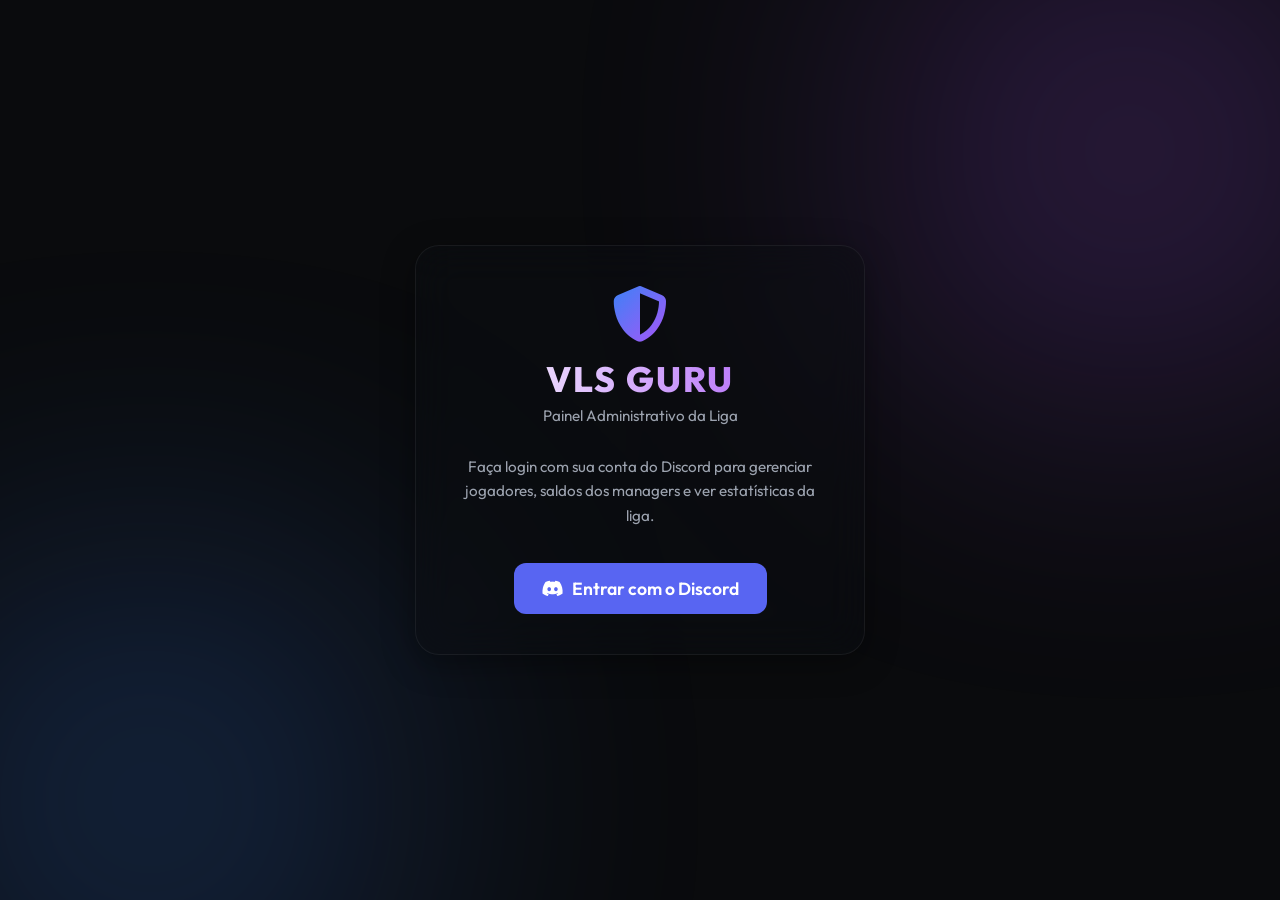
==== static/admin/index.html @ acd8dd53 "Configure league database helpers, API endpoints, and /paineladm dashboard" ====
<!DOCTYPE html>
<html lang="pt-BR">
<head>
    <meta charset="UTF-8">
    <meta name="viewport" content="width=device-width, initial-scale=1.0">
    <title>VLS Guru — Dashboard Admin</title>
    <!-- Google Fonts -->
    <link rel="preconnect" href="https://fonts.googleapis.com">
    <link rel="preconnect" href="https://fonts.gstatic.com" crossorigin>
    <link href="https://fonts.googleapis.com/css2?family=Outfit:wght@300;400;500;600;700;800&display=swap" rel="stylesheet">
    <!-- FontAwesome para ícones premium -->
    <link rel="stylesheet" href="https://cdnjs.cloudflare.com/ajax/libs/font-awesome/6.4.0/css/all.min.css">
    <!-- CSS Customizado -->
    <link rel="stylesheet" href="/static/admin/style.css">
</head>
<body>
    <!-- Fundo dinâmico com gradiente animado -->
    <div class="bg-blur"></div>
    <div class="bg-blur2"></div>

    <!-- Tela de Login -->
    <div id="login-screen" class="login-container">
        <div class="login-card">
            <div class="logo-area">
                <i class="fa-solid fa-shield-halved logo-icon"></i>
                <h1>VLS GURU</h1>
                <p>Painel Administrativo da Liga</p>
            </div>
            <p class="login-description">Faça login com sua conta do Discord para gerenciar jogadores, saldos dos managers e ver estatísticas da liga.</p>
            <a href="/login" class="btn btn-discord">
                <i class="fa-brands fa-discord"></i> Entrar com o Discord
            </a>
        </div>
    </div>

    <!-- Tela Principal do Dashboard -->
    <div id="app-screen" class="app-layout" style="display: none;">
        <!-- Sidebar lateral premium -->
        <aside class="sidebar">
            <div class="sidebar-header">
                <i class="fa-solid fa-shield-halved sidebar-logo"></i>
                <div class="sidebar-title-area">
                    <h2>VLS GURU</h2>
                    <span>Admin Dashboard</span>
                </div>
            </div>

            <nav class="sidebar-menu">
                <button class="menu-item active" data-tab="tab-overview">
                    <i class="fa-solid fa-chart-simple"></i> Visão Geral
                </button>
                <button class="menu-item" data-tab="tab-players">
                    <i class="fa-solid fa-users"></i> Gerenciar Jogadores
                </button>
                <button class="menu-item" data-tab="tab-members">
                    <i class="fa-solid fa-address-card"></i> Membros & Managers
                </button>
                <button class="menu-item" data-tab="tab-collections">
                    <i class="fa-solid fa-folder-open"></i> Coleções
                </button>
                <button class="menu-item" data-tab="tab-championships">
                    <i class="fa-solid fa-trophy"></i> Campeonatos
                </button>
                <button class="menu-item" data-tab="tab-matches">
                    <i class="fa-solid fa-calendar-days"></i> Jogos & Partidas
                </button>
                <button class="menu-item" data-tab="tab-news">
                    <i class="fa-solid fa-newspaper"></i> Notícias
                </button>
            </nav>

            <div class="sidebar-footer">
                <div class="user-profile">
                    <img id="user-avatar" src="" alt="Avatar">
                    <div class="user-info">
                        <h4 id="user-name">Manager</h4>
                        <span>Administrador</span>
                    </div>
                </div>
                <button id="btn-logout" class="btn-logout" title="Sair">
                    <i class="fa-solid fa-right-from-bracket"></i>
                </button>
            </div>
        </aside>

        <!-- Área Principal de Conteúdo -->
        <main class="main-content">
            <!-- Topbar com Título Dinâmico e Informações Rápidas -->
            <header class="topbar">
                <h1 id="tab-title">Visão Geral</h1>
                <div class="server-status">
                    <span class="status-indicator online"></span>
                    <span>Bot VLS Guru Online</span>
                </div>
            </header>

            <!-- CONTEÚDO: Visão Geral -->
            <section id="tab-overview" class="tab-content active">
                <div class="stats-grid">
                    <div class="stat-card">
                        <div class="stat-icon bg-blue"><i class="fa-solid fa-users"></i></div>
                        <div class="stat-info">
                            <span class="stat-label">Total de Jogadores</span>
                            <h3 id="stat-total-players">-</h3>
                        </div>
                    </div>
                    <div class="stat-card">
                        <div class="stat-icon bg-purple"><i class="fa-solid fa-user-tie"></i></div>
                        <div class="stat-info">
                            <span class="stat-label">Managers Registrados</span>
                            <h3 id="stat-total-users">-</h3>
                        </div>
                    </div>
                    <div class="stat-card">
                        <div class="stat-icon bg-gold"><i class="fa-solid fa-coins"></i></div>
                        <div class="stat-info">
                            <span class="stat-label">Economia da Liga</span>
                            <h3 id="stat-economy">-</h3>
                        </div>
                    </div>
                </div>

                <div class="panel-row">
                    <div class="panel glass">
                        <div class="panel-header">
                            <h3>Ações Rápidas de Admin</h3>
                        </div>
                        <div class="panel-body quick-actions">
                            <button class="action-btn" id="quick-add-player">
                                <i class="fa-solid fa-user-plus"></i> Novo Jogador
                            </button>
                            <button class="action-btn" id="quick-create-col">
                                <i class="fa-solid fa-folder-plus"></i> Nova Coleção
                            </button>
                            <a href="https://discord.com/channels/1393100041446756494" target="_blank" class="action-btn">
                                <i class="fa-brands fa-discord"></i> Ir para o Servidor
                            </a>
                        </div>
                    </div>
                </div>
            </section>

            <!-- CONTEÚDO: Gerenciar Jogadores -->
            <section id="tab-players" class="tab-content">
                <div class="filter-bar">
                    <div class="search-input">
                        <i class="fa-solid fa-magnifying-glass"></i>
                        <input type="text" id="search-player" placeholder="Pesquisar jogador pelo nome...">
                    </div>
                    <div class="select-wrapper">
                        <select id="filter-position">
                            <option value="">Todas Posições</option>
                            <option value="GK">GK (Goleiro)</option>
                            <option value="CB">CB (Zagueiro)</option>
                            <option value="LB">LB (Lat. Esquerdo)</option>
                            <option value="RB">RB (Lat. Direito)</option>
                            <option value="LM">LM (Meia Esquerdo)</option>
                            <option value="RM">RM (Meia Direito)</option>
                            <option value="CDM">CDM (Volante)</option>
                            <option value="CM">CM (Meio-Campista)</option>
                            <option value="CAM">CAM (Meia Armador)</option>
                            <option value="ST">ST (Centroavante)</option>
                            <option value="LW">LW (Ponta Esquerda)</option>
                            <option value="RW">RW (Ponta Direita)</option>
                        </select>
                    </div>
                    <div class="select-wrapper">
                        <select id="filter-collection">
                            <option value="">Todas Coleções</option>
                        </select>
                    </div>
                    <button class="btn btn-primary" id="btn-add-player">
                        <i class="fa-solid fa-plus"></i> Adicionar Jogador
                    </button>
                </div>

                <div class="players-grid" id="players-list">
                    <!-- Cards de jogadores injetados via JS -->
                </div>
            </section>

            <!-- CONTEÚDO: Membros e Managers -->
            <section id="tab-members" class="tab-content">
                <div class="filter-bar">
                    <div class="search-input">
                        <i class="fa-solid fa-magnifying-glass"></i>
                        <input type="text" id="search-member" placeholder="Pesquisar membro pelo nome do Discord...">
                    </div>
                </div>

                <div class="members-table-container glass">
                    <table class="members-table">
                        <thead>
                            <tr>
                                <th>Usuário Discord</th>
                                <th>Nome do Clube</th>
                                <th>Saldo (R$)</th>
                                <th>Moedas Premium</th>
                                <th>Elenco (Cards)</th>
                                <th>Ações</th>
                            </tr>
                        </thead>
                        <tbody id="members-list">
                            <!-- Injetado dinamicamente -->
                        </tbody>
                    </table>
                </div>
            </section>

            <!-- CONTEÚDO: Coleções -->
            <section id="tab-collections" class="tab-content">
                <div class="filter-bar" style="justify-content: flex-end;">
                    <button class="btn btn-primary" id="btn-add-collection">
                        <i class="fa-solid fa-plus"></i> Nova Coleção
                    </button>
                </div>

                <div class="collections-grid" id="collections-list">
                    <!-- Injetado dinamicamente -->
                </div>
            </section>

            <!-- CONTEÚDO: Campeonatos -->
            <section id="tab-championships" class="tab-content">
                <div class="filter-bar" style="justify-content: flex-end;">
                    <button class="btn btn-primary" id="btn-add-championship">
                        <i class="fa-solid fa-plus"></i> Novo Campeonato
                    </button>
                </div>
                <div class="collections-grid" id="championships-list">
                    <!-- Injetado dinamicamente -->
                </div>
            </section>

            <!-- CONTEÚDO: Jogos & Partidas -->
            <section id="tab-matches" class="tab-content">
                <div class="filter-bar">
                    <div class="search-box">
                        <i class="fa-solid fa-filter"></i>
                        <select id="filter-match-championship" style="background: rgba(255,255,255,0.05); color: var(--text-primary); border: 1px solid var(--border-card); padding: 0.5rem 1rem; border-radius: 8px; font-family: inherit; font-size: 0.9rem; outline: none; margin-left: 0.5rem;">
                            <option value="">Filtrar por Campeonato (Todos)</option>
                        </select>
                    </div>
                    <button class="btn btn-primary" id="btn-add-match">
                        <i class="fa-solid fa-plus"></i> Novo Jogo
                    </button>
                </div>
                
                <div class="table-container">
                    <table class="data-table">
                        <thead>
                            <tr>
                                <th>Campeonato</th>
                                <th>Rodada</th>
                                <th>Confronto</th>
                                <th>Placar</th>
                                <th>Status</th>
                                <th>Ações</th>
                            </tr>
                        </thead>
                        <tbody id="matches-list">
                            <!-- Injetado dinamicamente -->
                        </tbody>
                    </table>
                </div>
            </section>

            <!-- CONTEÚDO: Notícias -->
            <section id="tab-news" class="tab-content">
                <div class="filter-bar" style="justify-content: flex-end;">
                    <button class="btn btn-primary" id="btn-add-news">
                        <i class="fa-solid fa-plus"></i> Nova Notícia
                    </button>
                </div>
                <div class="collections-grid" id="news-list" style="grid-template-columns: repeat(auto-fill, minmax(300px, 1fr));">
                    <!-- Injetado dinamicamente -->
                </div>
            </section>
        </main>
    </div>

    <!-- MODAL: Adicionar / Editar Jogador -->
    <div id="modal-player" class="modal">
        <div class="modal-content glass animate-slide-down">
            <div class="modal-header">
                <h3 id="modal-player-title">Adicionar Novo Jogador</h3>
                <button class="modal-close" id="btn-close-player-modal"><i class="fa-solid fa-xmark"></i></button>
            </div>
            <form id="form-player" class="modal-form">
                <input type="hidden" id="player-id">
                
                <div class="form-group">
                    <label for="player-name">Nome do Jogador</label>
                    <input type="text" id="player-name" required placeholder="Ex: Cristiano Ronaldo">
                </div>

                <div class="form-row">
                    <div class="form-group">
                        <label for="player-over">Overall (Rating)</label>
                        <input type="number" id="player-over" required min="50" max="99" placeholder="Ex: 92">
                    </div>
                    <div class="form-group">
                        <label for="player-pos">Posição Tática</label>
                        <select id="player-pos" required>
                            <option value="GK">GK (Goleiro)</option>
                            <option value="CB">CB (Zagueiro)</option>
                            <option value="LB">LB (Lat. Esquerdo)</option>
                            <option value="RB">RB (Lat. Direito)</option>
                            <option value="LWB">LWB (Ala Esquerdo)</option>
                            <option value="RWB">RWB (Ala Direito)</option>
                            <option value="CDM">CDM (Volante)</option>
                            <option value="CM">CM (Meio-Campista)</option>
                            <option value="CAM">CAM (Meia Armador)</option>
                            <option value="LM">LM (Meia Esquerdo)</option>
                            <option value="RM">RM (Meia Direito)</option>
                            <option value="ST">ST (Centroavante)</option>
                            <option value="LW">LW (Ponta Esquerda)</option>
                            <option value="RW">RW (Ponta Direita)</option>
                            <option value="CF">CF (Segundo Atacante)</option>
                        </select>
                    </div>
                </div>

                <div class="form-group">
                    <label for="player-col">Coleção</label>
                    <select id="player-col" required>
                        <option value="">Carregando coleções...</option>
                    </select>
                </div>

                <div class="form-group">
                    <label>Imagem do Card</label>
                    <div class="image-upload-options">
                        <label class="radio-label">
                            <input type="radio" name="img-source" value="url" checked> Usar Link (URL)
                        </label>
                        <label class="radio-label">
                            <input type="radio" name="img-source" value="upload"> Fazer Upload do PC
                        </label>
                    </div>
                    <div id="group-url" class="img-input-group">
                        <input type="url" id="player-img-url" placeholder="https://exemplo.com/carta.png">
                    </div>
                    <div id="group-upload" class="img-input-group" style="display: none;">
                        <input type="file" id="player-img-file" accept="image/*">
                    </div>
                </div>

                <div class="form-actions">
                    <button type="button" class="btn btn-secondary" id="btn-cancel-player">Cancelar</button>
                    <button type="submit" class="btn btn-primary">Salvar Jogador</button>
                </div>
            </form>
        </div>
    </div>

    <!-- MODAL: Gerenciar Clube do Membro -->
    <div id="modal-member" class="modal">
        <div class="modal-content glass animate-slide-down">
            <div class="modal-header">
                <h3>Gerenciar Manager</h3>
                <button class="modal-close" id="btn-close-member-modal"><i class="fa-solid fa-xmark"></i></button>
            </div>
            <div class="member-profile-header">
                <img id="member-modal-avatar" src="" alt="Avatar">
                <div>
                    <h2 id="member-modal-name">Nome do Discord</h2>
                    <span id="member-modal-club">Nome do Clube</span>
                </div>
            </div>

            <div class="tab-container">
                <div class="tab-nav">
                    <button class="tab-btn active" data-subtab="subtab-finance">Finanças</button>
                    <button class="tab-btn" data-subtab="subtab-inventory">Dar Jogador</button>
                </div>

                <!-- SUBTELA: Ajustes de Dinheiro -->
                <div id="subtab-finance" class="subtab-content active">
                    <form id="form-member-finance" class="modal-form">
                        <input type="hidden" id="member-modal-id">
                        <div class="form-row">
                            <div class="form-group">
                                <label for="member-money">Saldo do Clube (R$)</label>
                                <input type="number" id="member-money" required>
                            </div>
                            <div class="form-group">
                                <label for="member-premium">VLS Coins</label>
                                <input type="number" id="member-premium" required>
                            </div>
                        </div>
                        <button type="submit" class="btn btn-primary" style="width: 100%;">Salvar Finanças</button>
                    </form>
                </div>

                <!-- SUBTELA: Dar Jogador -->
                <div id="subtab-inventory" class="subtab-content">
                    <div class="give-player-section">
                        <div class="form-group">
                            <label for="select-give-player">Selecionar Jogador da Base Global</label>
                            <div class="search-select-group">
                                <select id="select-give-player" class="full-select">
                                    <option value="">Escolha um jogador...</option>
                                </select>
                                <button class="btn btn-success" id="btn-submit-give-player">
                                    <i class="fa-solid fa-plus"></i> Dar Card
                                </button>
                            </div>
                        </div>

                        <div class="inventory-section">
                            <h4>Elenco Atual do Manager (Clique para excluir)</h4>
                            <div class="member-inventory-list" id="member-inventory-list">
                                <!-- Jogadores do inventário dele -->
                            </div>
                        </div>
                    </div>
                </div>
            </div>
        </div>
    </div>

    <!-- MODAL: Adicionar Coleção -->
    <div id="modal-collection" class="modal">
        <div class="modal-content glass animate-slide-down">
            <div class="modal-header">
                <h3>Adicionar Nova Coleção</h3>
                <button class="modal-close" id="btn-close-col-modal"><i class="fa-solid fa-xmark"></i></button>
            </div>
            <form id="form-collection" class="modal-form">
                <div class="form-group">
                    <label for="col-id">ID da Coleção (Minúsculo, sem espaços)</label>
                    <input type="text" id="col-id" required placeholder="Ex: totw, lendaria" pattern="[a-z0-9_]+">
                </div>
                <div class="form-row">
                    <div class="form-group">
                        <label for="col-name">Nome Exibido</label>
                        <input type="text" id="col-name" required placeholder="Ex: Team of the Week">
                    </div>
                    <div class="form-group">
                        <label for="col-emoji">Emoji da Coleção</label>
                        <input type="text" id="col-emoji" required placeholder="Ex: 🌟, 👑">
                    </div>
                </div>
                <div class="form-actions">
                    <button type="button" class="btn btn-secondary" id="btn-cancel-col">Cancelar</button>
                    <button type="submit" class="btn btn-primary">Adicionar Coleção</button>
                </div>
            </form>
        </div>
    </div>

    <!-- MODAL: Adicionar / Editar Campeonato -->
    <div id="modal-championship" class="modal">
        <div class="modal-content glass animate-slide-down">
            <div class="modal-header">
                <h3 id="modal-championship-title">Novo Campeonato</h3>
                <button class="modal-close" id="btn-close-championship-modal"><i class="fa-solid fa-xmark"></i></button>
            </div>
            <form id="form-championship" class="modal-form" enctype="multipart/form-data">
                <input type="hidden" id="championship-id">
                
                <div class="form-group">
                    <label for="championship-name">Nome do Campeonato</label>
                    <input type="text" id="championship-name" required placeholder="Ex: Copa VLS 2026">
                </div>

                <div class="form-group">
                    <label for="championship-logo-url">URL da Logo (Opcional)</label>
                    <input type="text" id="championship-logo-url" placeholder="http://...">
                </div>

                <div class="form-group">
                    <label for="championship-logo-file">Ou Enviar Imagem do PC</label>
                    <input type="file" id="championship-logo-file" accept="image/*">
                </div>

                <div class="form-group form-row">
                    <label style="display: flex; align-items: center; gap: 0.5rem; color: var(--text-primary);">
                        <input type="checkbox" id="championship-active" checked> Campeonato Ativo
                    </label>
                </div>

                <div class="form-actions">
                    <button type="button" class="btn btn-secondary" id="btn-cancel-championship">Cancelar</button>
                    <button type="submit" class="btn btn-primary">Salvar Campeonato</button>
                </div>
            </form>
        </div>
    </div>

    <!-- MODAL: Adicionar / Editar Jogo -->
    <div id="modal-match" class="modal">
        <div class="modal-content glass animate-slide-down">
            <div class="modal-header">
                <h3 id="modal-match-title">Novo Jogo</h3>
                <button class="modal-close" id="btn-close-match-modal"><i class="fa-solid fa-xmark"></i></button>
            </div>
            <form id="form-match" class="modal-form">
                <input type="hidden" id="match-id">
                
                <div class="form-group">
                    <label for="match-championship">Campeonato</label>
                    <select id="match-championship" required style="background: rgba(255,255,255,0.05); color: var(--text-primary); border: 1px solid var(--border-card); padding: 0.5rem 1rem; border-radius: 8px; width: 100%; font-family: inherit; outline: none;">
                        <option value="">Selecione um campeonato...</option>
                    </select>
                </div>

                <div class="form-row">
                    <div class="form-group">
                        <label for="match-round">Fase / Rodada</label>
                        <input type="text" id="match-round" required placeholder="Ex: Rodada 1 ou Semifinal">
                    </div>
                    <div class="form-group">
                        <label for="match-date">Data do Jogo (Opcional)</label>
                        <input type="datetime-local" id="match-date" style="background: rgba(255,255,255,0.05); color: var(--text-primary); border: 1px solid var(--border-card); padding: 0.5rem 1rem; border-radius: 8px; width: 100%; font-family: inherit; outline: none;">
                    </div>
                </div>

                <div class="form-row">
                    <div class="form-group">
                        <label for="match-home">Time de Casa</label>
                        <input type="text" id="match-home" required placeholder="Ex: VLS FC">
                    </div>
                    <div class="form-group">
                        <label for="match-away">Time de Fora</label>
                        <input type="text" id="match-away" required placeholder="Ex: Real Madrid">
                    </div>
                </div>

                <div class="form-row">
                    <div class="form-group">
                        <label for="match-gols-home">Gols Casa (Opcional)</label>
                        <input type="number" id="match-gols-home" min="0" placeholder="Ex: 2">
                    </div>
                    <div class="form-group">
                        <label for="match-gols-away">Gols Fora (Opcional)</label>
                        <input type="number" id="match-gols-away" min="0" placeholder="Ex: 1">
                    </div>
                </div>

                <div class="form-group">
                    <label for="match-video">Link da Gravação (Opcional)</label>
                    <input type="url" id="match-video" placeholder="Ex: https://youtube.com/watch?...">
                </div>

                <div class="form-group form-row">
                    <label style="display: flex; align-items: center; gap: 0.5rem; color: var(--text-primary);">
                        <input type="checkbox" id="match-ended"> Partida Encerrada
                    </label>
                </div>

                <div class="form-actions">
                    <button type="button" class="btn btn-secondary" id="btn-cancel-match">Cancelar</button>
                    <button type="submit" class="btn btn-primary">Salvar Jogo</button>
                </div>
            </form>
        </div>
    </div>

    <!-- MODAL: Adicionar / Editar Notícia -->
    <div id="modal-news" class="modal">
        <div class="modal-content glass animate-slide-down">
            <div class="modal-header">
                <h3 id="modal-news-title">Nova Notícia</h3>
                <button class="modal-close" id="btn-close-news-modal"><i class="fa-solid fa-xmark"></i></button>
            </div>
            <form id="form-news" class="modal-form" enctype="multipart/form-data">
                <input type="hidden" id="news-id">
                
                <div class="form-group">
                    <label for="news-title">Título da Notícia</label>
                    <input type="text" id="news-title" required placeholder="Ex: Grande Final Confirmada!">
                </div>

                <div class="form-group">
                    <label for="news-subtitle">Subtítulo</label>
                    <input type="text" id="news-subtitle" placeholder="Ex: VLS enfrenta Real na disputa pela taça">
                </div>

                <div class="form-group">
                    <label for="news-image-url">URL da Imagem de Capa (Opcional)</label>
                    <input type="text" id="news-image-url" placeholder="http://...">
                </div>

                <div class="form-group">
                    <label for="news-image-file">Ou Enviar Imagem do PC</label>
                    <input type="file" id="news-image-file" accept="image/*">
                </div>

                <div class="form-group">
                    <label for="news-content">Conteúdo da Matéria</label>
                    <textarea id="news-content" required placeholder="Escreva a notícia aqui..." rows="6" style="width:100%; background:rgba(255,255,255,0.05); border:1px solid var(--border-card); color:var(--text-primary); border-radius:8px; padding:0.75rem; font-family:inherit; outline:none; resize:vertical;"></textarea>
                </div>

                <div class="form-actions">
                    <button type="button" class="btn btn-secondary" id="btn-cancel-news">Cancelar</button>
                    <button type="submit" class="btn btn-primary">Publicar Notícia</button>
                </div>
            </form>
        </div>
    </div>

    <!-- Notificações Toast -->
    <div id="toast-container" class="toast-container"></div>

    <!-- JS principal -->
    <script src="/static/admin/app.js"></script>
</body>
</html>
---- static/admin/style.css ----
/* ==========================================
   VARIÁVEIS DE DESIGN SYSTEM & GLASSMORPHISM
   ========================================== */
:root {
    --bg-primary: #0a0b0d;
    --bg-sidebar: rgba(13, 14, 18, 0.6);
    --bg-card: rgba(20, 22, 28, 0.45);
    --bg-modal: rgba(10, 11, 14, 0.85);
    
    --border-glass: rgba(255, 255, 255, 0.06);
    --border-active: rgba(147, 51, 234, 0.3);
    
    --text-main: #f3f4f6;
    --text-muted: #9ca3af;
    
    --color-blue: #3b82f6;
    --color-purple: #a855f7;
    --color-gold: #fbbf24;
    --color-green: #10b981;
    --color-red: #ef4444;
    
    --shadow-neon: 0 0 20px rgba(168, 85, 247, 0.15);
    --shadow-main: 0 8px 32px 0 rgba(0, 0, 0, 0.37);
    
    --font-outfit: 'Outfit', sans-serif;
}

/* ==========================================
   RESET & CONFIGURAÇÕES BÁSICAS
   ========================================== */
* {
    margin: 0;
    padding: 0;
    box-sizing: border-box;
    font-family: var(--font-outfit);
}

body {
    background-color: var(--bg-primary);
    color: var(--text-main);
    overflow-x: hidden;
    min-height: 100vh;
}

/* Scrollbar Premium */
::-webkit-scrollbar {
    width: 6px;
    height: 6px;
}
::-webkit-scrollbar-track {
    background: rgba(0, 0, 0, 0.2);
}
::-webkit-scrollbar-thumb {
    background: var(--color-purple);
    border-radius: 10px;
}
::-webkit-scrollbar-thumb:hover {
    background: #c084fc;
}

/* Fundo Animado de Blur */
.bg-blur, .bg-blur2 {
    position: fixed;
    width: 500px;
    height: 500px;
    border-radius: 50%;
    z-index: -1;
    filter: blur(140px);
    opacity: 0.25;
    pointer-events: none;
}
.bg-blur {
    top: -100px;
    right: -100px;
    background: var(--color-purple);
    animation: pulseBlur 15s infinite alternate;
}
.bg-blur2 {
    bottom: -150px;
    left: -100px;
    background: var(--color-blue);
    animation: pulseBlur 20s infinite alternate-reverse;
}

@keyframes pulseBlur {
    0% { transform: scale(1) translate(0, 0); }
    100% { transform: scale(1.3) translate(50px, 50px); }
}

/* ==========================================
   BOTÕES E COMPONENTES BÁSICOS
   ========================================== */
.btn {
    display: inline-flex;
    align-items: center;
    justify-content: center;
    gap: 8px;
    padding: 10px 20px;
    border-radius: 10px;
    font-weight: 600;
    font-size: 0.95rem;
    cursor: pointer;
    border: none;
    transition: all 0.3s cubic-bezier(0.4, 0, 0.2, 1);
    text-decoration: none;
}
.btn-primary {
    background: linear-gradient(135deg, var(--color-blue), var(--color-purple));
    color: white;
    box-shadow: var(--shadow-neon);
}
.btn-primary:hover {
    transform: translateY(-2px);
    box-shadow: 0 0 25px rgba(168, 85, 247, 0.4);
}
.btn-secondary {
    background: rgba(255, 255, 255, 0.06);
    color: var(--text-main);
    border: 1px solid var(--border-glass);
}
.btn-secondary:hover {
    background: rgba(255, 255, 255, 0.12);
}
.btn-success {
    background: var(--color-green);
    color: white;
}
.btn-success:hover {
    background: #059669;
    transform: translateY(-1px);
}
.btn-danger {
    background: var(--color-red);
    color: white;
}
.btn-danger:hover {
    background: #dc2626;
}
.btn-discord {
    background-color: #5865F2;
    color: white;
    font-size: 1.1rem;
    padding: 14px 28px;
    border-radius: 12px;
}
.btn-discord:hover {
    background-color: #4752C4;
    transform: scale(1.03);
    box-shadow: 0 0 20px rgba(88, 101, 242, 0.4);
}

/* Glassmorphism Panel */
.glass {
    background: var(--bg-card);
    backdrop-filter: blur(12px);
    -webkit-backdrop-filter: blur(12px);
    border: 1px solid var(--border-glass);
    border-radius: 16px;
    box-shadow: var(--shadow-main);
}

/* ==========================================
   TELA DE LOGIN
   ========================================== */
.login-container {
    display: flex;
    align-items: center;
    justify-content: center;
    min-height: 100vh;
    padding: 20px;
}
.login-card {
    background: rgba(13, 14, 18, 0.45);
    backdrop-filter: blur(20px);
    border: 1px solid var(--border-glass);
    border-radius: 24px;
    padding: 40px;
    max-width: 450px;
    width: 100%;
    text-align: center;
    box-shadow: var(--shadow-main);
    animation: fadeIn 0.6s ease;
}
.logo-area {
    margin-bottom: 30px;
}
.logo-icon {
    font-size: 3.5rem;
    background: linear-gradient(135deg, var(--color-blue), var(--color-purple));
    -webkit-background-clip: text;
    -webkit-text-fill-color: transparent;
    margin-bottom: 15px;
}
.login-card h1 {
    font-size: 2.2rem;
    font-weight: 800;
    letter-spacing: 2px;
    background: linear-gradient(to right, white, #a855f7);
    -webkit-background-clip: text;
    -webkit-text-fill-color: transparent;
}
.login-card p {
    color: var(--text-muted);
    font-size: 0.95rem;
    margin-top: 5px;
}
.login-description {
    color: var(--text-muted);
    font-size: 0.95rem;
    line-height: 1.6;
    margin-bottom: 35px;
}

@keyframes fadeIn {
    from { opacity: 0; transform: translateY(15px); }
    to { opacity: 1; transform: translateY(0); }
}

/* ==========================================
   LAYOUT PRINCIPAL (SIDEBAR + MAIN)
   ========================================== */
.app-layout {
    display: flex;
    min-height: 100vh;
}

/* Sidebar Estilo E-sports */
.sidebar {
    width: 280px;
    background: var(--bg-sidebar);
    backdrop-filter: blur(15px);
    border-right: 1px solid var(--border-glass);
    padding: 24px;
    display: flex;
    flex-direction: column;
    position: fixed;
    height: 100vh;
    z-index: 10;
}
.sidebar-header {
    display: flex;
    align-items: center;
    gap: 12px;
    margin-bottom: 40px;
}
.sidebar-logo {
    font-size: 2.2rem;
    background: linear-gradient(135deg, var(--color-blue), var(--color-purple));
    -webkit-background-clip: text;
    -webkit-text-fill-color: transparent;
}
.sidebar-title-area h2 {
    font-size: 1.35rem;
    font-weight: 800;
    letter-spacing: 1px;
}
.sidebar-title-area span {
    font-size: 0.75rem;
    color: var(--color-purple);
    font-weight: 600;
    text-transform: uppercase;
}
.sidebar-menu {
    display: flex;
    flex-direction: column;
    gap: 8px;
    flex-grow: 1;
}
.menu-item {
    background: transparent;
    border: none;
    color: var(--text-muted);
    display: flex;
    align-items: center;
    gap: 14px;
    padding: 14px 16px;
    border-radius: 12px;
    font-size: 1rem;
    font-weight: 500;
    text-align: left;
    cursor: pointer;
    transition: all 0.2s;
    width: 100%;
}
.menu-item i {
    font-size: 1.15rem;
}
.menu-item:hover {
    background: rgba(255, 255, 255, 0.04);
    color: white;
}
.menu-item.active {
    background: linear-gradient(135deg, rgba(59, 130, 246, 0.1), rgba(168, 85, 247, 0.1));
    color: var(--text-main);
    border: 1px solid var(--border-active);
    box-shadow: inset 0 0 10px rgba(168, 85, 247, 0.05);
}

.sidebar-footer {
    display: flex;
    align-items: center;
    justify-content: space-between;
    padding-top: 20px;
    border-top: 1px solid var(--border-glass);
}
.user-profile {
    display: flex;
    align-items: center;
    gap: 12px;
}
.user-profile img {
    width: 42px;
    height: 42px;
    border-radius: 50%;
    border: 2px solid var(--color-purple);
}
.user-info h4 {
    font-size: 0.95rem;
    font-weight: 600;
}
.user-info span {
    font-size: 0.75rem;
    color: var(--text-muted);
}
.btn-logout {
    background: transparent;
    border: none;
    color: var(--text-muted);
    font-size: 1.25rem;
    cursor: pointer;
    padding: 8px;
    border-radius: 8px;
    transition: all 0.2s;
}
.btn-logout:hover {
    color: var(--color-red);
    background: rgba(239, 68, 68, 0.1);
}

/* Área de Conteúdo Principal */
.main-content {
    flex-grow: 1;
    margin-left: 280px;
    padding: 40px;
    min-height: 100vh;
}
.topbar {
    display: flex;
    align-items: center;
    justify-content: space-between;
    margin-bottom: 35px;
}
.topbar h1 {
    font-size: 2rem;
    font-weight: 800;
}
.server-status {
    display: flex;
    align-items: center;
    gap: 10px;
    background: rgba(255, 255, 255, 0.03);
    border: 1px solid var(--border-glass);
    padding: 8px 16px;
    border-radius: 30px;
    font-size: 0.85rem;
    font-weight: 600;
}
.status-indicator {
    width: 10px;
    height: 10px;
    border-radius: 50%;
}
.status-indicator.online {
    background-color: var(--color-green);
    box-shadow: 0 0 10px var(--color-green);
}

/* ==========================================
   TELA: VISÃO GERAL
   ========================================== */
.stats-grid {
    display: grid;
    grid-template-columns: repeat(auto-fit, minmax(260px, 1fr));
    gap: 24px;
    margin-bottom: 35px;
}
.stat-card {
    background: var(--bg-card);
    border: 1px solid var(--border-glass);
    border-radius: 18px;
    padding: 24px;
    display: flex;
    align-items: center;
    gap: 20px;
    box-shadow: var(--shadow-main);
}
.stat-icon {
    width: 54px;
    height: 54px;
    border-radius: 12px;
    display: flex;
    align-items: center;
    justify-content: center;
    font-size: 1.5rem;
}
.stat-icon.bg-blue { background: rgba(59, 130, 246, 0.15); color: var(--color-blue); }
.stat-icon.bg-purple { background: rgba(168, 85, 247, 0.15); color: var(--color-purple); }
.stat-icon.bg-gold { background: rgba(251, 191, 36, 0.15); color: var(--color-gold); }

.stat-label {
    font-size: 0.85rem;
    color: var(--text-muted);
    text-transform: uppercase;
    font-weight: 600;
    letter-spacing: 0.5px;
}
.stat-info h3 {
    font-size: 1.8rem;
    font-weight: 800;
    margin-top: 2px;
}

.panel-row {
    margin-bottom: 24px;
}
.panel {
    padding: 24px;
}
.panel-header {
    margin-bottom: 20px;
    border-bottom: 1px solid var(--border-glass);
    padding-bottom: 12px;
}
.panel-header h3 {
    font-size: 1.2rem;
    font-weight: 700;
}
.quick-actions {
    display: flex;
    gap: 16px;
    flex-wrap: wrap;
}
.action-btn {
    background: rgba(255, 255, 255, 0.03);
    border: 1px solid var(--border-glass);
    border-radius: 14px;
    color: var(--text-main);
    padding: 20px 30px;
    font-size: 1rem;
    font-weight: 600;
    display: flex;
    flex-direction: column;
    align-items: center;
    gap: 10px;
    cursor: pointer;
    transition: all 0.2s;
    text-decoration: none;
    min-width: 150px;
}
.action-btn i {
    font-size: 1.7rem;
    color: var(--color-purple);
}
.action-btn:hover {
    background: rgba(255, 255, 255, 0.08);
    border-color: var(--color-purple);
    transform: translateY(-2px);
}

/* ==========================================
   TELA: GERENCIAR JOGADORES
   ========================================== */
.tab-content {
    display: none;
    animation: fadeIn 0.4s ease;
}
.tab-content.active {
    display: block;
}

.filter-bar {
    display: flex;
    gap: 16px;
    margin-bottom: 30px;
    flex-wrap: wrap;
    align-items: center;
}
.search-input {
    position: relative;
    flex-grow: 1;
    min-width: 250px;
}
.search-input i {
    position: absolute;
    left: 16px;
    top: 50%;
    transform: translateY(-50%);
    color: var(--text-muted);
}
.search-input input {
    width: 100%;
    background: rgba(255, 255, 255, 0.04);
    border: 1px solid var(--border-glass);
    padding: 12px 16px 12px 48px;
    border-radius: 12px;
    color: white;
    font-size: 0.95rem;
    outline: none;
    transition: all 0.2s;
}
.search-input input:focus {
    border-color: var(--color-purple);
    box-shadow: 0 0 10px rgba(168, 85, 247, 0.15);
}

.select-wrapper {
    position: relative;
    min-width: 180px;
}
.select-wrapper select, .full-select {
    width: 100%;
    background: rgba(255, 255, 255, 0.04);
    border: 1px solid var(--border-glass);
    padding: 12px 16px;
    border-radius: 12px;
    color: white;
    font-size: 0.95rem;
    outline: none;
    cursor: pointer;
    appearance: none;
}
.select-wrapper select:focus, .full-select:focus {
    border-color: var(--color-purple);
}
.select-wrapper::after {
    content: '\f107';
    font-family: 'Font Awesome 6 Free';
    font-weight: 900;
    position: absolute;
    right: 16px;
    top: 50%;
    transform: translateY(-50%);
    color: var(--text-muted);
    pointer-events: none;
}

.players-grid {
    display: grid;
    grid-template-columns: repeat(auto-fill, minmax(220px, 1fr));
    gap: 24px;
}

/* CARD DE JOGADOR COLECIONÁVEL */
.player-card {
    background: linear-gradient(135deg, rgba(20, 22, 28, 0.8), rgba(10, 11, 14, 0.9));
    border: 1px solid var(--border-glass);
    border-radius: 20px;
    padding: 16px;
    display: flex;
    flex-direction: column;
    align-items: center;
    position: relative;
    transition: all 0.3s cubic-bezier(0.4, 0, 0.2, 1);
    box-shadow: var(--shadow-main);
    cursor: pointer;
}
.player-card:hover {
    transform: translateY(-8px) scale(1.02);
    border-color: var(--color-purple);
    box-shadow: 0 15px 30px rgba(0, 0, 0, 0.5), 0 0 20px rgba(168, 85, 247, 0.2);
}

.card-top-info {
    width: 100%;
    display: flex;
    justify-content: space-between;
    align-items: center;
    margin-bottom: 12px;
}
.card-over {
    background: linear-gradient(135deg, var(--color-blue), var(--color-purple));
    padding: 4px 10px;
    border-radius: 30px;
    font-size: 0.85rem;
    font-weight: 800;
}
.card-pos {
    background: rgba(255, 255, 255, 0.06);
    border: 1px solid var(--border-glass);
    padding: 4px 10px;
    border-radius: 30px;
    font-size: 0.75rem;
    font-weight: 700;
    color: var(--text-muted);
}

.card-image-container {
    width: 100%;
    aspect-ratio: 1;
    display: flex;
    align-items: center;
    justify-content: center;
    overflow: hidden;
    border-radius: 12px;
    background: rgba(255, 255, 255, 0.02);
    margin-bottom: 14px;
    border: 1px solid rgba(255, 255, 255, 0.03);
}
.card-image-container img {
    max-width: 100%;
    max-height: 100%;
    object-fit: contain;
    transition: transform 0.3s;
}
.player-card:hover .card-image-container img {
    transform: scale(1.06);
}

.player-card h4 {
    font-size: 1.1rem;
    font-weight: 700;
    text-align: center;
    margin-bottom: 4px;
    white-space: nowrap;
    overflow: hidden;
    text-overflow: ellipsis;
    width: 100%;
}
.card-col-tag {
    font-size: 0.75rem;
    color: var(--color-gold);
    font-weight: 600;
    margin-bottom: 16px;
    display: flex;
    align-items: center;
    gap: 4px;
}

.card-actions {
    display: flex;
    gap: 10px;
    width: 100%;
}
.card-actions button {
    flex: 1;
    padding: 8px;
    border-radius: 8px;
    font-size: 0.8rem;
}

/* ==========================================
   TELA: MEMBROS & MANAGERS
   ========================================== */
.members-table-container {
    overflow-x: auto;
    border-radius: 16px;
}
.members-table {
    width: 100%;
    border-collapse: collapse;
    text-align: left;
}
.members-table th, .members-table td {
    padding: 16px 24px;
    border-bottom: 1px solid var(--border-glass);
}
.members-table th {
    font-weight: 700;
    text-transform: uppercase;
    font-size: 0.8rem;
    letter-spacing: 0.5px;
    color: var(--text-muted);
    background: rgba(255, 255, 255, 0.01);
}
.members-table tr:last-child td {
    border-bottom: none;
}
.member-cell {
    display: flex;
    align-items: center;
    gap: 12px;
}
.member-cell img {
    width: 38px;
    height: 38px;
    border-radius: 50%;
}
.member-cell h4 {
    font-size: 0.95rem;
    font-weight: 600;
}
.member-cell span {
    font-size: 0.75rem;
    color: var(--text-muted);
}
.members-table td h4 {
    font-weight: 600;
}
.club-name-cell {
    color: var(--text-main);
}
.money-cell {
    color: var(--color-green);
    font-weight: 700;
}
.premium-cell {
    color: var(--color-blue);
    font-weight: 700;
}

/* ==========================================
   TELA: COLEÇÕES
   ========================================== */
.collections-grid {
    display: grid;
    grid-template-columns: repeat(auto-fill, minmax(280px, 1fr));
    gap: 24px;
}
.col-card {
    background: var(--bg-card);
    border: 1px solid var(--border-glass);
    border-radius: 18px;
    padding: 24px;
    display: flex;
    flex-direction: column;
    position: relative;
    box-shadow: var(--shadow-main);
    transition: all 0.2s;
}
.col-card:hover {
    border-color: var(--color-purple);
    transform: translateY(-2px);
}
.col-card-header {
    display: flex;
    align-items: center;
    gap: 16px;
    margin-bottom: 16px;
}
.col-emoji-box {
    width: 48px;
    height: 48px;
    background: rgba(255, 255, 255, 0.04);
    border-radius: 12px;
    display: flex;
    align-items: center;
    justify-content: center;
    font-size: 1.5rem;
}
.col-title-box h3 {
    font-size: 1.15rem;
    font-weight: 700;
}
.col-title-box span {
    font-size: 0.75rem;
    color: var(--text-muted);
    text-transform: uppercase;
}
.col-card-body {
    flex-grow: 1;
    margin-bottom: 20px;
}
.col-card-body p {
    color: var(--text-muted);
    font-size: 0.9rem;
}
.col-card-footer {
    display: flex;
    justify-content: flex-end;
}

/* ==========================================
   MODAIS E FORMULÁRIOS
   ========================================== */
.modal {
    position: fixed;
    top: 0;
    left: 0;
    width: 100vw;
    height: 100vh;
    background: rgba(0, 0, 0, 0.6);
    backdrop-filter: blur(8px);
    z-index: 100;
    display: flex;
    align-items: center;
    justify-content: center;
    opacity: 0;
    pointer-events: none;
    transition: opacity 0.3s;
}
.modal.active {
    opacity: 1;
    pointer-events: auto;
}
.modal-content {
    max-width: 500px;
    width: 100%;
    padding: 30px;
    position: relative;
    max-height: 90vh;
    overflow-y: auto;
}
.modal-header {
    display: flex;
    justify-content: space-between;
    align-items: center;
    margin-bottom: 24px;
    border-bottom: 1px solid var(--border-glass);
    padding-bottom: 12px;
}
.modal-header h3 {
    font-size: 1.35rem;
    font-weight: 700;
}
.modal-close {
    background: transparent;
    border: none;
    color: var(--text-muted);
    font-size: 1.25rem;
    cursor: pointer;
}
.modal-close:hover {
    color: white;
}

.modal-form {
    display: flex;
    flex-direction: column;
    gap: 18px;
}
.form-group {
    display: flex;
    flex-direction: column;
    gap: 8px;
}
.form-group label {
    font-size: 0.85rem;
    font-weight: 600;
    color: var(--text-muted);
    text-transform: uppercase;
}
.form-group input[type="text"], 
.form-group input[type="number"],
.form-group input[type="url"],
.form-group select {
    background: rgba(255, 255, 255, 0.04);
    border: 1px solid var(--border-glass);
    padding: 12px 16px;
    border-radius: 10px;
    color: white;
    outline: none;
    font-size: 0.95rem;
    width: 100%;
}
.form-group input:focus, .form-group select:focus {
    border-color: var(--color-purple);
}

.form-row {
    display: flex;
    gap: 16px;
}
.form-row .form-group {
    flex: 1;
}

.image-upload-options {
    display: flex;
    gap: 20px;
    margin-bottom: 10px;
}
.radio-label {
    display: inline-flex;
    align-items: center;
    gap: 8px;
    cursor: pointer;
    font-size: 0.9rem;
    color: var(--text-muted);
}
.radio-label input[type="radio"] {
    accent-color: var(--color-purple);
}

.form-actions {
    display: flex;
    justify-content: flex-end;
    gap: 12px;
    margin-top: 10px;
}

/* Estilo do Modal de Membro */
.member-profile-header {
    display: flex;
    align-items: center;
    gap: 16px;
    margin-bottom: 24px;
    background: rgba(255, 255, 255, 0.02);
    border: 1px solid var(--border-glass);
    padding: 16px;
    border-radius: 14px;
}
.member-profile-header img {
    width: 54px;
    height: 54px;
    border-radius: 50%;
    border: 2px solid var(--color-purple);
}
.member-profile-header h2 {
    font-size: 1.15rem;
    font-weight: 700;
}
.member-profile-header span {
    font-size: 0.85rem;
    color: var(--text-muted);
}

.tab-container {
    display: flex;
    flex-direction: column;
    gap: 20px;
}
.tab-nav {
    display: flex;
    border-bottom: 1px solid var(--border-glass);
}
.tab-btn {
    background: transparent;
    border: none;
    color: var(--text-muted);
    padding: 10px 20px;
    font-size: 0.95rem;
    font-weight: 600;
    cursor: pointer;
    border-bottom: 2px solid transparent;
    transition: all 0.2s;
}
.tab-btn.active {
    color: var(--color-purple);
    border-bottom-color: var(--color-purple);
}

.subtab-content {
    display: none;
}
.subtab-content.active {
    display: block;
}

.search-select-group {
    display: flex;
    gap: 12px;
}
.search-select-group select {
    flex-grow: 1;
}

.inventory-section {
    margin-top: 20px;
}
.inventory-section h4 {
    font-size: 0.9rem;
    color: var(--text-muted);
    text-transform: uppercase;
    margin-bottom: 12px;
}
.member-inventory-list {
    display: grid;
    grid-template-columns: repeat(auto-fill, minmax(100px, 1fr));
    gap: 12px;
    max-height: 250px;
    overflow-y: auto;
    background: rgba(0, 0, 0, 0.2);
    padding: 12px;
    border-radius: 12px;
}
.mini-player-item {
    background: rgba(255, 255, 255, 0.03);
    border: 1px solid var(--border-glass);
    border-radius: 10px;
    padding: 8px;
    display: flex;
    flex-direction: column;
    align-items: center;
    text-align: center;
    cursor: pointer;
    transition: all 0.2s;
}
.mini-player-item:hover {
    border-color: var(--color-red);
    background: rgba(239, 68, 68, 0.1);
}
.mini-player-item img {
    width: 48px;
    height: 48px;
    object-fit: contain;
    margin-bottom: 6px;
}
.mini-player-item span {
    font-size: 0.7rem;
    font-weight: 600;
    white-space: nowrap;
    overflow: hidden;
    text-overflow: ellipsis;
    width: 100%;
}
.mini-player-item .mini-over {
    font-size: 0.65rem;
    color: var(--color-purple);
    font-weight: 700;
}

/* ==========================================
   NOTIFICAÇÕES TOAST
   ========================================== */
.toast-container {
    position: fixed;
    bottom: 30px;
    right: 30px;
    display: flex;
    flex-direction: column;
    gap: 12px;
    z-index: 1000;
}
.toast {
    background: rgba(20, 22, 28, 0.9);
    border: 1px solid var(--border-glass);
    border-left: 4px solid var(--color-purple);
    padding: 16px 24px;
    border-radius: 10px;
    box-shadow: var(--shadow-main);
    display: flex;
    align-items: center;
    gap: 12px;
    color: white;
    min-width: 280px;
    animation: slideIn 0.3s cubic-bezier(0.4, 0, 0.2, 1);
}
.toast.success { border-left-color: var(--color-green); }
.toast.error { border-left-color: var(--color-red); }
.toast.info { border-left-color: var(--color-blue); }

@keyframes slideIn {
    from { transform: translateX(100%); opacity: 0; }
    to { transform: translateX(0); opacity: 1; }
}

/* Animações utilitárias */
.animate-slide-down {
    animation: slideDown 0.3s cubic-bezier(0.4, 0, 0.2, 1);
}
@keyframes slideDown {
    from { transform: translateY(-30px); opacity: 0; }
    to { transform: translateY(0); opacity: 1; }
}

/* Emojis Customizados do Discord no Site */
.discord-emoji {
    width: 22px;
    height: 22px;
    vertical-align: middle;
    display: inline-block;
    margin: 0 4px;
    object-fit: contain;
}
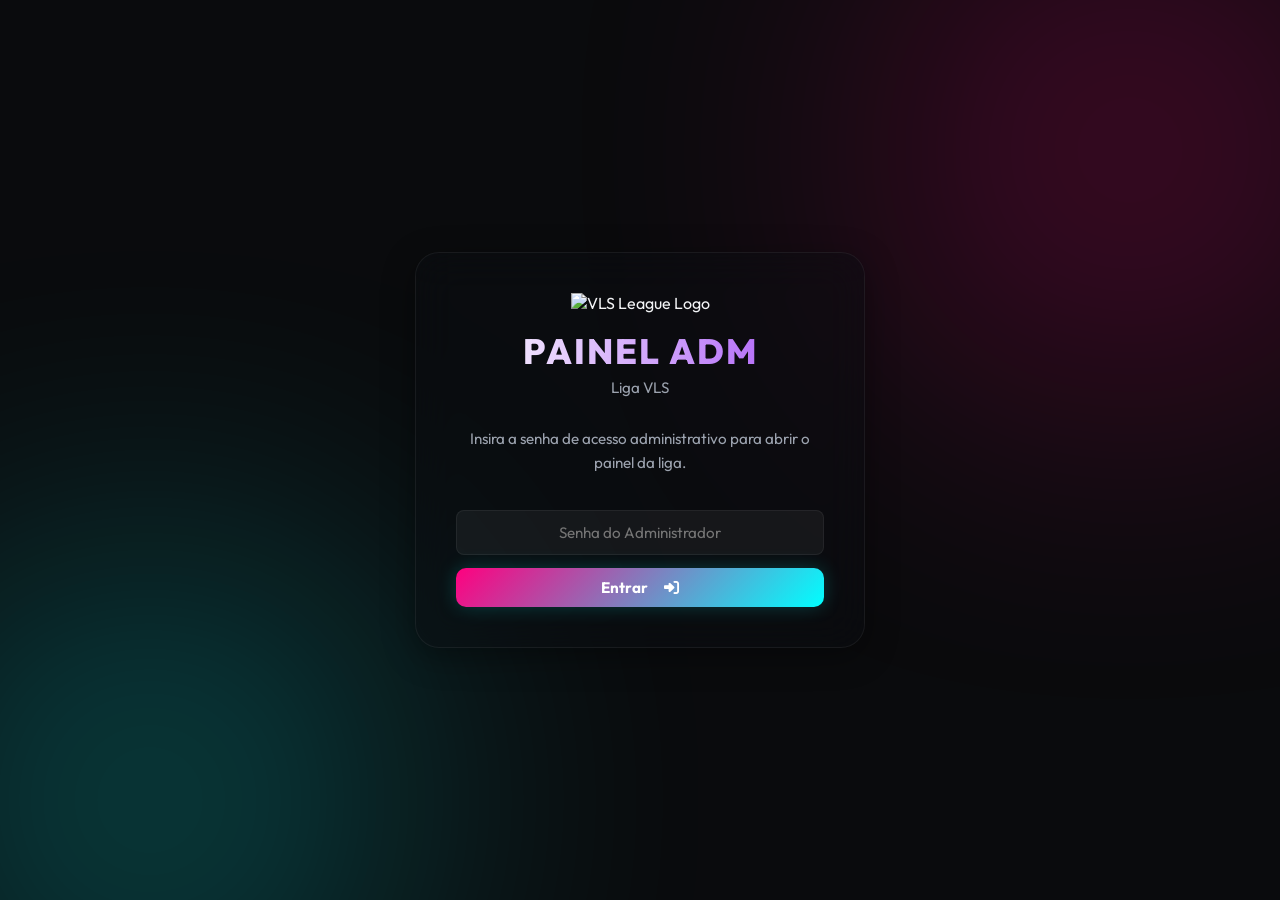
==== commit eb2f89d7: "feat: simplify admin login to static password, customize colors to pink/cyan, set up home tab bento " ====
--- a/static/admin/index.html
+++ b/static/admin/index.html
@@ -22,14 +22,18 @@
     <div id="login-screen" class="login-container">
         <div class="login-card">
             <div class="logo-area">
-                <i class="fa-solid fa-shield-halved logo-icon"></i>
-                <h1>VLS GURU</h1>
-                <p>Painel Administrativo da Liga</p>
-            </div>
-            <p class="login-description">Faça login com sua conta do Discord para gerenciar jogadores, saldos dos managers e ver estatísticas da liga.</p>
-            <a href="/login" class="btn btn-discord">
-                <i class="fa-brands fa-discord"></i> Entrar com o Discord
-            </a>
+                <img src="https://i.ibb.co/bMHVPgbd/54d7bc1101119ff3a1643b475250cd0b.webp" alt="VLS League Logo" class="logo-img" style="max-height: 100px; margin-bottom: 1rem;">
+                <h1>PAINEL ADM</h1>
+                <p>Liga VLS</p>
+            </div>
+            <p class="login-description">Insira a senha de acesso administrativo para abrir o painel da liga.</p>
+            <div class="login-form-group" style="width: 100%; display: flex; flex-direction: column; gap: 0.8rem;">
+                <input type="password" id="admin-password-input" placeholder="Senha do Administrador" style="background: rgba(255, 255, 255, 0.05); border: 1px solid var(--border-glass); color: #fff; padding: 0.75rem 1rem; border-radius: 8px; font-family: inherit; font-size: 0.95rem; outline: none; text-align: center; width: 100%;">
+                <button id="btn-submit-password" class="btn btn-primary" style="background: linear-gradient(135deg, var(--color-pink), var(--color-cyan)); border: none; font-weight: 700; width: 100%; justify-content: center;">
+                    Entrar <i class="fa-solid fa-right-to-bracket" style="margin-left: 0.5rem;"></i>
+                </button>
+            </div>
+            <p id="login-error-msg" style="color: var(--color-red); font-size: 0.85rem; margin-top: 0.8rem; display: none; font-weight: 500;">Senha incorreta! Tente novamente.</p>
         </div>
     </div>
 
@@ -37,10 +41,10 @@
     <div id="app-screen" class="app-layout" style="display: none;">
         <!-- Sidebar lateral premium -->
         <aside class="sidebar">
-            <div class="sidebar-header">
-                <i class="fa-solid fa-shield-halved sidebar-logo"></i>
+            <div class="sidebar-header" style="display: flex; align-items: center; gap: 0.8rem; padding: 1.5rem 1.25rem;">
+                <img src="https://i.ibb.co/bMHVPgbd/54d7bc1101119ff3a1643b475250cd0b.webp" alt="VLS Logo" style="max-height: 42px; border-radius: 6px; border: 1px solid rgba(255,255,255,0.08);">
                 <div class="sidebar-title-area">
-                    <h2>VLS GURU</h2>
+                    <h2>LIGA VLS</h2>
                     <span>Admin Dashboard</span>
                 </div>
             </div>
@@ -49,20 +53,14 @@
                 <button class="menu-item active" data-tab="tab-overview">
                     <i class="fa-solid fa-chart-simple"></i> Visão Geral
                 </button>
-                <button class="menu-item" data-tab="tab-players">
-                    <i class="fa-solid fa-users"></i> Gerenciar Jogadores
-                </button>
-                <button class="menu-item" data-tab="tab-members">
-                    <i class="fa-solid fa-address-card"></i> Membros & Managers
-                </button>
-                <button class="menu-item" data-tab="tab-collections">
-                    <i class="fa-solid fa-folder-open"></i> Coleções
-                </button>
                 <button class="menu-item" data-tab="tab-championships">
                     <i class="fa-solid fa-trophy"></i> Campeonatos
                 </button>
                 <button class="menu-item" data-tab="tab-matches">
                     <i class="fa-solid fa-calendar-days"></i> Jogos & Partidas
+                </button>
+                <button class="menu-item" data-tab="tab-league-players">
+                    <i class="fa-solid fa-ranking-star"></i> Artilharia & Notas
                 </button>
                 <button class="menu-item" data-tab="tab-news">
                     <i class="fa-solid fa-newspaper"></i> Notícias
@@ -140,83 +138,37 @@
                 </div>
             </section>
 
-            <!-- CONTEÚDO: Gerenciar Jogadores -->
-            <section id="tab-players" class="tab-content">
+            <!-- CONTEÚDO: Artilharia & Notas (Jogadores da Liga) -->
+            <section id="tab-league-players" class="tab-content">
                 <div class="filter-bar">
-                    <div class="search-input">
-                        <i class="fa-solid fa-magnifying-glass"></i>
-                        <input type="text" id="search-player" placeholder="Pesquisar jogador pelo nome...">
-                    </div>
-                    <div class="select-wrapper">
-                        <select id="filter-position">
-                            <option value="">Todas Posições</option>
-                            <option value="GK">GK (Goleiro)</option>
-                            <option value="CB">CB (Zagueiro)</option>
-                            <option value="LB">LB (Lat. Esquerdo)</option>
-                            <option value="RB">RB (Lat. Direito)</option>
-                            <option value="LM">LM (Meia Esquerdo)</option>
-                            <option value="RM">RM (Meia Direito)</option>
-                            <option value="CDM">CDM (Volante)</option>
-                            <option value="CM">CM (Meio-Campista)</option>
-                            <option value="CAM">CAM (Meia Armador)</option>
-                            <option value="ST">ST (Centroavante)</option>
-                            <option value="LW">LW (Ponta Esquerda)</option>
-                            <option value="RW">RW (Ponta Direita)</option>
+                    <div class="search-box">
+                        <i class="fa-solid fa-filter"></i>
+                        <select id="filter-league-player-championship" style="background: rgba(255,255,255,0.05); color: var(--text-primary); border: 1px solid var(--border-card); padding: 0.5rem 1rem; border-radius: 8px; font-family: inherit; font-size: 0.9rem; outline: none; margin-left: 0.5rem;">
+                            <option value="">Filtrar por Campeonato (Todos)</option>
                         </select>
                     </div>
-                    <div class="select-wrapper">
-                        <select id="filter-collection">
-                            <option value="">Todas Coleções</option>
-                        </select>
-                    </div>
-                    <button class="btn btn-primary" id="btn-add-player">
-                        <i class="fa-solid fa-plus"></i> Adicionar Jogador
+                    <button class="btn btn-primary" id="btn-add-league-player">
+                        <i class="fa-solid fa-plus"></i> Novo Jogador
                     </button>
                 </div>
-
-                <div class="players-grid" id="players-list">
-                    <!-- Cards de jogadores injetados via JS -->
-                </div>
-            </section>
-
-            <!-- CONTEÚDO: Membros e Managers -->
-            <section id="tab-members" class="tab-content">
-                <div class="filter-bar">
-                    <div class="search-input">
-                        <i class="fa-solid fa-magnifying-glass"></i>
-                        <input type="text" id="search-member" placeholder="Pesquisar membro pelo nome do Discord...">
-                    </div>
-                </div>
-
-                <div class="members-table-container glass">
-                    <table class="members-table">
+                
+                <div class="table-container">
+                    <table class="data-table">
                         <thead>
                             <tr>
-                                <th>Usuário Discord</th>
-                                <th>Nome do Clube</th>
-                                <th>Saldo (R$)</th>
-                                <th>Moedas Premium</th>
-                                <th>Elenco (Cards)</th>
+                                <th>Nome</th>
+                                <th>Time</th>
+                                <th>Jogos</th>
+                                <th>Gols ⚽</th>
+                                <th>Assistências 🎯</th>
+                                <th>Nota Média ⭐</th>
                                 <th>Ações</th>
                             </tr>
                         </thead>
-                        <tbody id="members-list">
+                        <tbody id="league-players-list">
                             <!-- Injetado dinamicamente -->
                         </tbody>
                     </table>
-                </div>
-            </section>
-
-            <!-- CONTEÚDO: Coleções -->
-            <section id="tab-collections" class="tab-content">
-                <div class="filter-bar" style="justify-content: flex-end;">
-                    <button class="btn btn-primary" id="btn-add-collection">
-                        <i class="fa-solid fa-plus"></i> Nova Coleção
-                    </button>
-                </div>
-
-                <div class="collections-grid" id="collections-list">
-                    <!-- Injetado dinamicamente -->
                 </div>
             </section>
 
@@ -279,172 +231,59 @@
         </main>
     </div>
 
-    <!-- MODAL: Adicionar / Editar Jogador -->
-    <div id="modal-player" class="modal">
+    <!-- MODAL: Adicionar / Editar Jogador da Liga -->
+    <div id="modal-league-player" class="modal">
         <div class="modal-content glass animate-slide-down">
             <div class="modal-header">
-                <h3 id="modal-player-title">Adicionar Novo Jogador</h3>
-                <button class="modal-close" id="btn-close-player-modal"><i class="fa-solid fa-xmark"></i></button>
-            </div>
-            <form id="form-player" class="modal-form">
-                <input type="hidden" id="player-id">
-                
-                <div class="form-group">
-                    <label for="player-name">Nome do Jogador</label>
-                    <input type="text" id="player-name" required placeholder="Ex: Cristiano Ronaldo">
-                </div>
-
-                <div class="form-row">
-                    <div class="form-group">
-                        <label for="player-over">Overall (Rating)</label>
-                        <input type="number" id="player-over" required min="50" max="99" placeholder="Ex: 92">
-                    </div>
-                    <div class="form-group">
-                        <label for="player-pos">Posição Tática</label>
-                        <select id="player-pos" required>
-                            <option value="GK">GK (Goleiro)</option>
-                            <option value="CB">CB (Zagueiro)</option>
-                            <option value="LB">LB (Lat. Esquerdo)</option>
-                            <option value="RB">RB (Lat. Direito)</option>
-                            <option value="LWB">LWB (Ala Esquerdo)</option>
-                            <option value="RWB">RWB (Ala Direito)</option>
-                            <option value="CDM">CDM (Volante)</option>
-                            <option value="CM">CM (Meio-Campista)</option>
-                            <option value="CAM">CAM (Meia Armador)</option>
-                            <option value="LM">LM (Meia Esquerdo)</option>
-                            <option value="RM">RM (Meia Direito)</option>
-                            <option value="ST">ST (Centroavante)</option>
-                            <option value="LW">LW (Ponta Esquerda)</option>
-                            <option value="RW">RW (Ponta Direita)</option>
-                            <option value="CF">CF (Segundo Atacante)</option>
-                        </select>
-                    </div>
-                </div>
-
-                <div class="form-group">
-                    <label for="player-col">Coleção</label>
-                    <select id="player-col" required>
-                        <option value="">Carregando coleções...</option>
+                <h3 id="modal-league-player-title">Novo Jogador</h3>
+                <button class="modal-close" id="btn-close-league-player-modal"><i class="fa-solid fa-xmark"></i></button>
+            </div>
+            <form id="form-league-player" class="modal-form">
+                <input type="hidden" id="league-player-id">
+                
+                <div class="form-group">
+                    <label for="league-player-championship">Campeonato</label>
+                    <select id="league-player-championship" required style="background: rgba(255,255,255,0.05); color: var(--text-primary); border: 1px solid var(--border-card); padding: 0.5rem 1rem; border-radius: 8px; width: 100%; font-family: inherit; outline: none;">
+                        <option value="">Selecione um campeonato...</option>
                     </select>
                 </div>
 
-                <div class="form-group">
-                    <label>Imagem do Card</label>
-                    <div class="image-upload-options">
-                        <label class="radio-label">
-                            <input type="radio" name="img-source" value="url" checked> Usar Link (URL)
-                        </label>
-                        <label class="radio-label">
-                            <input type="radio" name="img-source" value="upload"> Fazer Upload do PC
-                        </label>
-                    </div>
-                    <div id="group-url" class="img-input-group">
-                        <input type="url" id="player-img-url" placeholder="https://exemplo.com/carta.png">
-                    </div>
-                    <div id="group-upload" class="img-input-group" style="display: none;">
-                        <input type="file" id="player-img-file" accept="image/*">
+                <div class="form-row">
+                    <div class="form-group">
+                        <label for="league-player-name">Nome do Jogador</label>
+                        <input type="text" id="league-player-name" required placeholder="Ex: G. Souza">
+                    </div>
+                    <div class="form-group">
+                        <label for="league-player-team">Time do Jogador</label>
+                        <input type="text" id="league-player-team" required placeholder="Ex: VLS FC">
+                    </div>
+                </div>
+
+                <div class="form-row">
+                    <div class="form-group">
+                        <label for="league-player-matches">Partidas Jogadas</label>
+                        <input type="number" id="league-player-matches" min="0" placeholder="Ex: 10">
+                    </div>
+                    <div class="form-group">
+                        <label for="league-player-goals">Gols Marcados</label>
+                        <input type="number" id="league-player-goals" min="0" placeholder="Ex: 5">
+                    </div>
+                </div>
+
+                <div class="form-row">
+                    <div class="form-group">
+                        <label for="league-player-assists">Assistências</label>
+                        <input type="number" id="league-player-assists" min="0" placeholder="Ex: 3">
+                    </div>
+                    <div class="form-group">
+                        <label for="league-player-rating">Nota Média</label>
+                        <input type="number" id="league-player-rating" min="0.0" max="10.0" step="0.01" placeholder="Ex: 8.5">
                     </div>
                 </div>
 
                 <div class="form-actions">
-                    <button type="button" class="btn btn-secondary" id="btn-cancel-player">Cancelar</button>
+                    <button type="button" class="btn btn-secondary" id="btn-cancel-league-player">Cancelar</button>
                     <button type="submit" class="btn btn-primary">Salvar Jogador</button>
-                </div>
-            </form>
-        </div>
-    </div>
-
-    <!-- MODAL: Gerenciar Clube do Membro -->
-    <div id="modal-member" class="modal">
-        <div class="modal-content glass animate-slide-down">
-            <div class="modal-header">
-                <h3>Gerenciar Manager</h3>
-                <button class="modal-close" id="btn-close-member-modal"><i class="fa-solid fa-xmark"></i></button>
-            </div>
-            <div class="member-profile-header">
-                <img id="member-modal-avatar" src="" alt="Avatar">
-                <div>
-                    <h2 id="member-modal-name">Nome do Discord</h2>
-                    <span id="member-modal-club">Nome do Clube</span>
-                </div>
-            </div>
-
-            <div class="tab-container">
-                <div class="tab-nav">
-                    <button class="tab-btn active" data-subtab="subtab-finance">Finanças</button>
-                    <button class="tab-btn" data-subtab="subtab-inventory">Dar Jogador</button>
-                </div>
-
-                <!-- SUBTELA: Ajustes de Dinheiro -->
-                <div id="subtab-finance" class="subtab-content active">
-                    <form id="form-member-finance" class="modal-form">
-                        <input type="hidden" id="member-modal-id">
-                        <div class="form-row">
-                            <div class="form-group">
-                                <label for="member-money">Saldo do Clube (R$)</label>
-                                <input type="number" id="member-money" required>
-                            </div>
-                            <div class="form-group">
-                                <label for="member-premium">VLS Coins</label>
-                                <input type="number" id="member-premium" required>
-                            </div>
-                        </div>
-                        <button type="submit" class="btn btn-primary" style="width: 100%;">Salvar Finanças</button>
-                    </form>
-                </div>
-
-                <!-- SUBTELA: Dar Jogador -->
-                <div id="subtab-inventory" class="subtab-content">
-                    <div class="give-player-section">
-                        <div class="form-group">
-                            <label for="select-give-player">Selecionar Jogador da Base Global</label>
-                            <div class="search-select-group">
-                                <select id="select-give-player" class="full-select">
-                                    <option value="">Escolha um jogador...</option>
-                                </select>
-                                <button class="btn btn-success" id="btn-submit-give-player">
-                                    <i class="fa-solid fa-plus"></i> Dar Card
-                                </button>
-                            </div>
-                        </div>
-
-                        <div class="inventory-section">
-                            <h4>Elenco Atual do Manager (Clique para excluir)</h4>
-                            <div class="member-inventory-list" id="member-inventory-list">
-                                <!-- Jogadores do inventário dele -->
-                            </div>
-                        </div>
-                    </div>
-                </div>
-            </div>
-        </div>
-    </div>
-
-    <!-- MODAL: Adicionar Coleção -->
-    <div id="modal-collection" class="modal">
-        <div class="modal-content glass animate-slide-down">
-            <div class="modal-header">
-                <h3>Adicionar Nova Coleção</h3>
-                <button class="modal-close" id="btn-close-col-modal"><i class="fa-solid fa-xmark"></i></button>
-            </div>
-            <form id="form-collection" class="modal-form">
-                <div class="form-group">
-                    <label for="col-id">ID da Coleção (Minúsculo, sem espaços)</label>
-                    <input type="text" id="col-id" required placeholder="Ex: totw, lendaria" pattern="[a-z0-9_]+">
-                </div>
-                <div class="form-row">
-                    <div class="form-group">
-                        <label for="col-name">Nome Exibido</label>
-                        <input type="text" id="col-name" required placeholder="Ex: Team of the Week">
-                    </div>
-                    <div class="form-group">
-                        <label for="col-emoji">Emoji da Coleção</label>
-                        <input type="text" id="col-emoji" required placeholder="Ex: 🌟, 👑">
-                    </div>
-                </div>
-                <div class="form-actions">
-                    <button type="button" class="btn btn-secondary" id="btn-cancel-col">Cancelar</button>
-                    <button type="submit" class="btn btn-primary">Adicionar Coleção</button>
                 </div>
             </form>
         </div>
--- a/static/admin/style.css
+++ b/static/admin/style.css
@@ -8,18 +8,20 @@
     --bg-modal: rgba(10, 11, 14, 0.85);
     
     --border-glass: rgba(255, 255, 255, 0.06);
-    --border-active: rgba(147, 51, 234, 0.3);
+    --color-pink: #ff007f;
+    --color-cyan: #00ffff;
+    
+    --color-blue: #00ffff;
+    --color-purple: #ff007f;
+    --color-gold: #fbbf24;
+    --color-green: #10b981;
+    --color-red: #ef4444;
     
     --text-main: #f3f4f6;
     --text-muted: #9ca3af;
     
-    --color-blue: #3b82f6;
-    --color-purple: #a855f7;
-    --color-gold: #fbbf24;
-    --color-green: #10b981;
-    --color-red: #ef4444;
-    
-    --shadow-neon: 0 0 20px rgba(168, 85, 247, 0.15);
+    --border-active: rgba(0, 255, 255, 0.3);
+    --shadow-neon: 0 0 20px rgba(0, 255, 255, 0.2);
     --shadow-main: 0 8px 32px 0 rgba(0, 0, 0, 0.37);
     
     --font-outfit: 'Outfit', sans-serif;
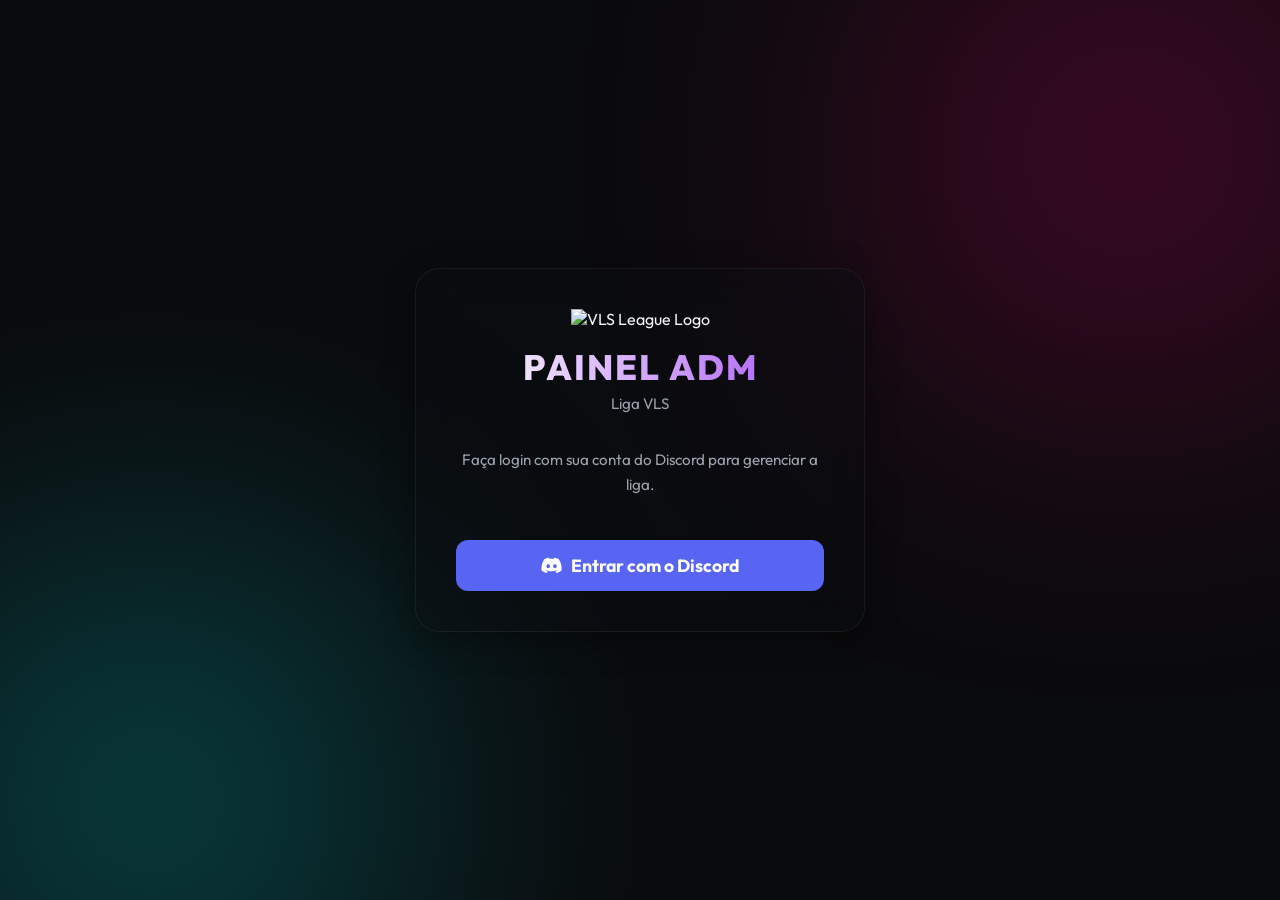
==== commit a7b306d2: "feat: restore Discord login, protect panel with 8888 PIN, persist web sessions in DB" ====
--- a/static/admin/index.html
+++ b/static/admin/index.html
@@ -26,14 +26,26 @@
                 <h1>PAINEL ADM</h1>
                 <p>Liga VLS</p>
             </div>
-            <p class="login-description">Insira a senha de acesso administrativo para abrir o painel da liga.</p>
-            <div class="login-form-group" style="width: 100%; display: flex; flex-direction: column; gap: 0.8rem;">
-                <input type="password" id="admin-password-input" placeholder="Senha do Administrador" style="background: rgba(255, 255, 255, 0.05); border: 1px solid var(--border-glass); color: #fff; padding: 0.75rem 1rem; border-radius: 8px; font-family: inherit; font-size: 0.95rem; outline: none; text-align: center; width: 100%;">
-                <button id="btn-submit-password" class="btn btn-primary" style="background: linear-gradient(135deg, var(--color-pink), var(--color-cyan)); border: none; font-weight: 700; width: 100%; justify-content: center;">
-                    Entrar <i class="fa-solid fa-right-to-bracket" style="margin-left: 0.5rem;"></i>
-                </button>
-            </div>
-            <p id="login-error-msg" style="color: var(--color-red); font-size: 0.85rem; margin-top: 0.8rem; display: none; font-weight: 500;">Senha incorreta! Tente novamente.</p>
+            
+            <!-- Etapa 1: Autenticação via Discord -->
+            <div id="login-step-discord" style="width: 100%; display: flex; flex-direction: column; align-items: center;">
+                <p class="login-description">Faça login com sua conta do Discord para gerenciar a liga.</p>
+                <a href="/login" class="btn btn-discord" style="background: #5865F2; color: #fff; font-weight: 700; width: 100%; justify-content: center; border: none; margin-top: 0.5rem;">
+                    <i class="fa-brands fa-discord"></i> Entrar com o Discord
+                </a>
+            </div>
+
+            <!-- Etapa 2: Confirmação do PIN -->
+            <div id="login-step-pin" style="width: 100%; display: none; flex-direction: column; align-items: center;">
+                <p class="login-description" id="pin-welcome-msg">Insira o PIN de segurança para abrir o painel.</p>
+                <div class="login-form-group" style="width: 100%; display: flex; flex-direction: column; gap: 0.8rem;">
+                    <input type="password" id="admin-pin-input" placeholder="PIN de 4 dígitos" maxlength="4" style="background: rgba(255, 255, 255, 0.05); border: 1px solid var(--border-glass); color: #fff; padding: 0.75rem 1rem; border-radius: 8px; font-family: inherit; font-size: 1.2rem; outline: none; text-align: center; width: 100%; font-weight: 700; letter-spacing: 0.5rem;">
+                    <button id="btn-submit-pin" class="btn btn-primary" style="background: linear-gradient(135deg, var(--color-pink), var(--color-cyan)); border: none; font-weight: 700; width: 100%; justify-content: center;">
+                        Confirmar PIN <i class="fa-solid fa-key" style="margin-left: 0.5rem;"></i>
+                    </button>
+                </div>
+                <p id="login-error-msg" style="color: var(--color-red); font-size: 0.85rem; margin-top: 0.8rem; display: none; font-weight: 500;">PIN incorreto! Tente novamente.</p>
+            </div>
         </div>
     </div>
 
